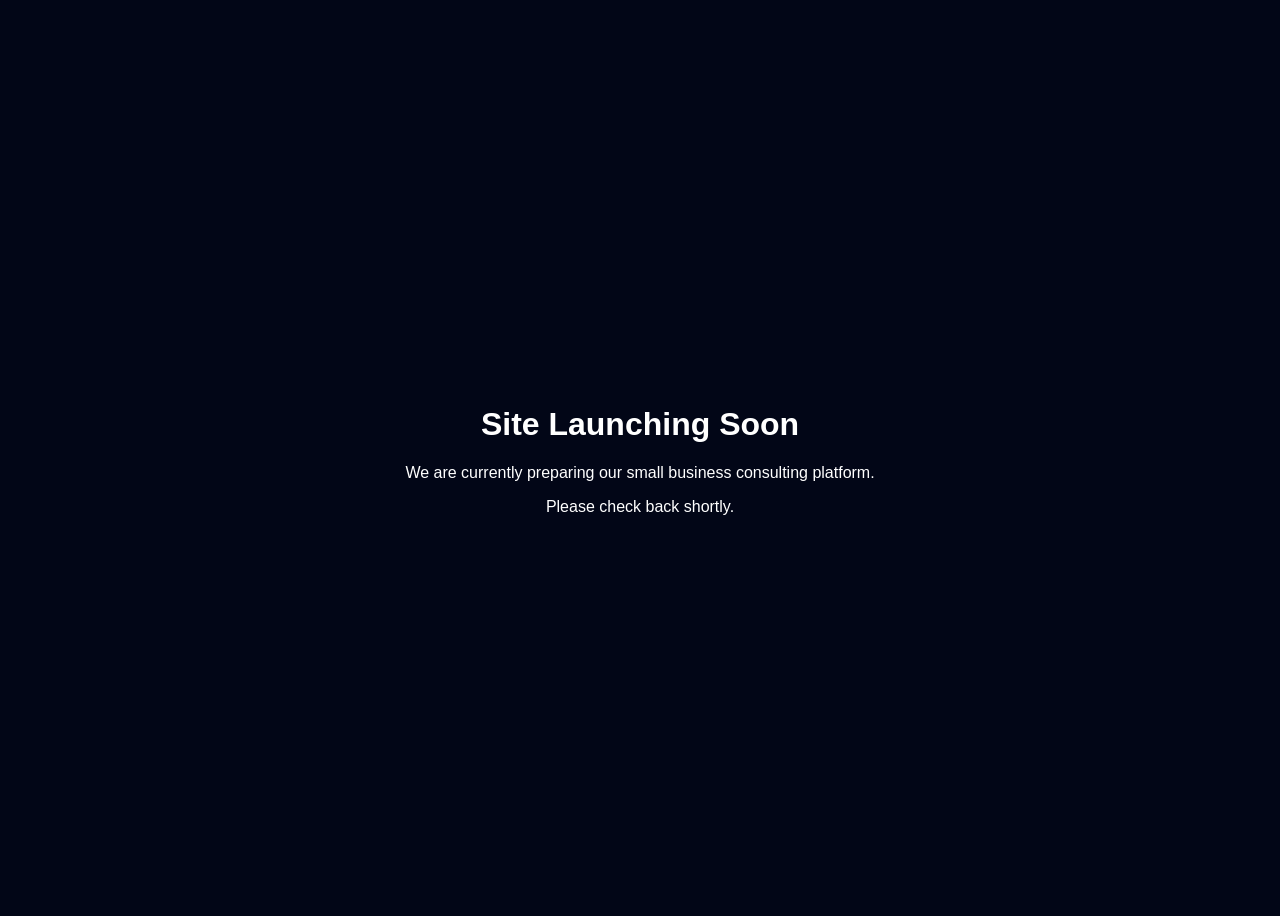
==== index.html @ 939db7ea "Create index.html" ====
<!DOCTYPE html>
<html>
<head>
<title>Frontline Technologies</title>
<style>
body{
background:#020617;
color:white;
font-family:sans-serif;
display:flex;
align-items:center;
justify-content:center;
height:100vh;
text-align:center;
}
.box{
max-width:600px;
}
</style>
</head>

<body>

<div class="box">
<h1>Site Launching Soon</h1>
<p>We are currently preparing our small business consulting platform.</p>
<p>Please check back shortly.</p>
</div>

</body>
</html>
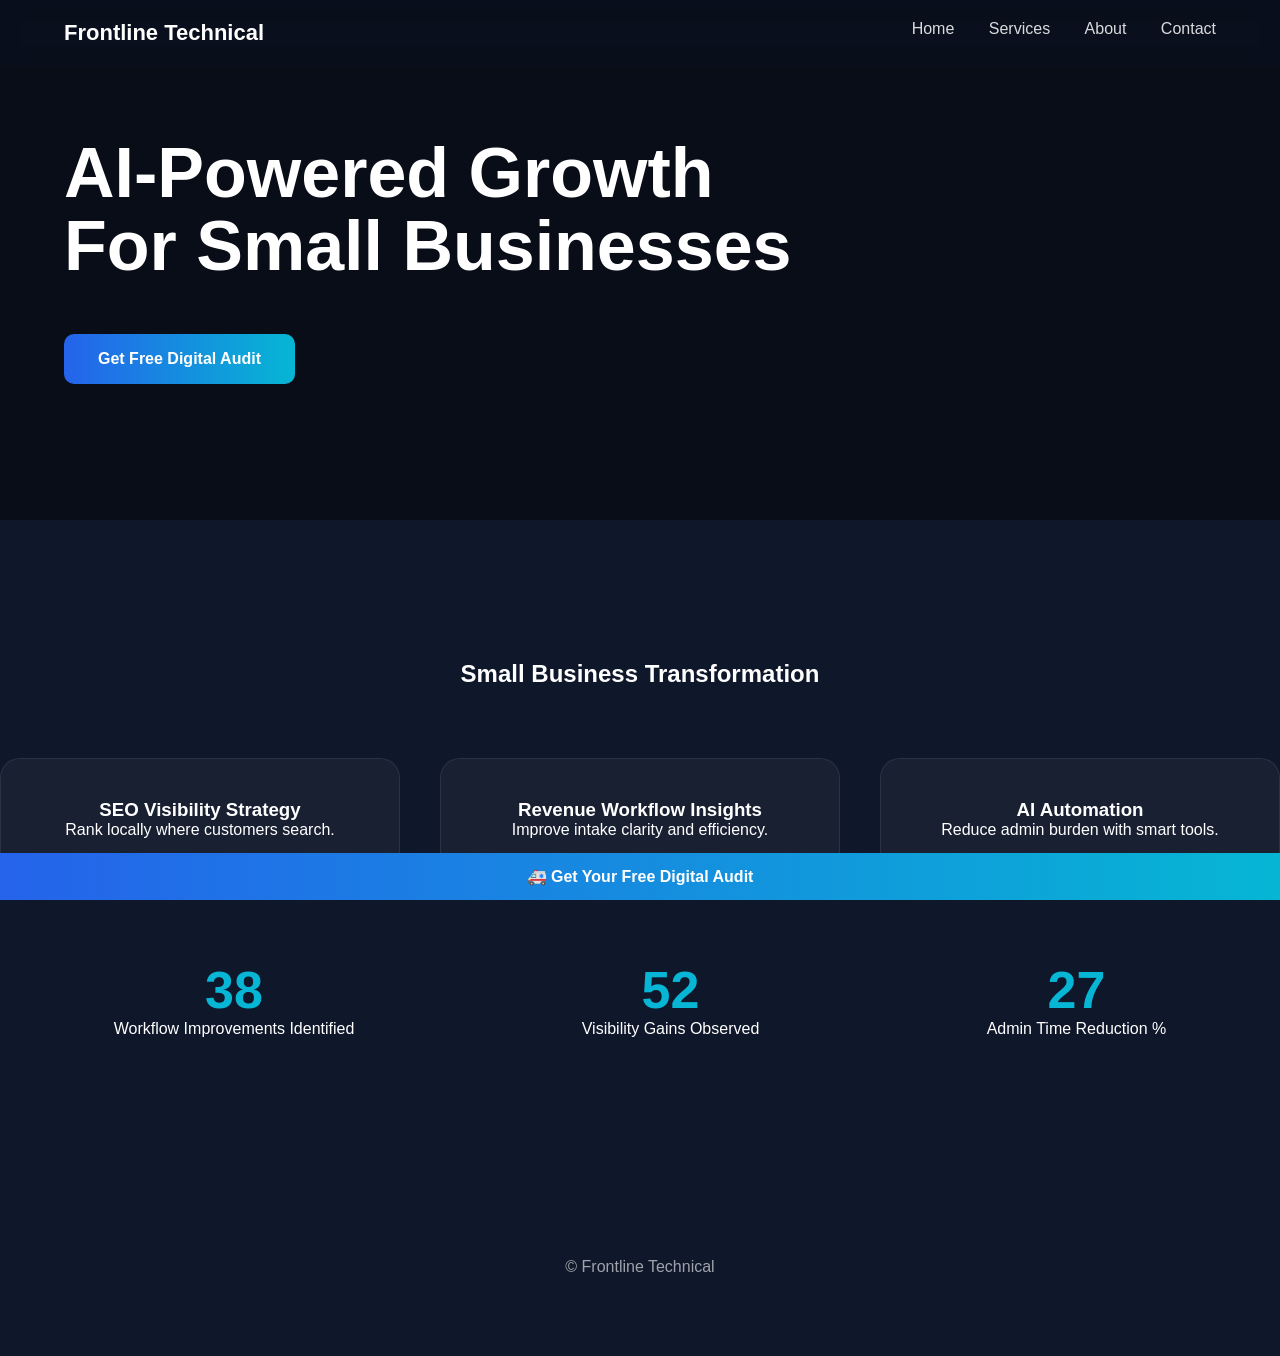
==== commit c6949e6c: "Add files via upload" ====
--- a/index.html
+++ b/index.html
@@ -1,31 +1,88 @@
-<!DOCTYPE html>
-<html>
-<head>
-<title>Frontline Technologies</title>
-<style>
-body{
-background:#020617;
-color:white;
-font-family:sans-serif;
-display:flex;
-align-items:center;
-justify-content:center;
-height:100vh;
-text-align:center;
-}
-.box{
-max-width:600px;
-}
-</style>
-</head>
-
-<body>
-
-<div class="box">
-<h1>Site Launching Soon</h1>
-<p>We are currently preparing our small business consulting platform.</p>
-<p>Please check back shortly.</p>
-</div>
-
-</body>
-</html>
+<!DOCTYPE html>
+<html>
+<head>
+<title>Home | Frontline Technical</title>
+<link rel="stylesheet" href="style.css">
+<script defer src="script.js"></script>
+</head>
+
+<body>
+
+<nav>
+<div class="container">
+<span class="logo">Frontline Technical</span>
+
+<ul>
+<li><a href="index.html">Home</a></li>
+<li><a href="services.html">Services</a></li>
+<li><a href="about.html">About</a></li>
+<li><a href="contact.html">Contact</a></li>
+</ul>
+</div>
+</nav>
+
+<section class="hero">
+<div class="container">
+
+<h1>AI-Powered Growth<br>For Small Businesses</h1>
+
+<a class="btn" href="contact.html">Get Free Digital Audit</a>
+
+</div>
+</section>
+
+<section class="section center">
+
+<h2>Small Business Transformation</h2>
+
+<div class="services">
+
+
+<div class="card">
+<h3>SEO Visibility Strategy</h3>
+<p>Rank locally where customers search.</p>
+</div>
+
+<div class="card">
+<h3>Revenue Workflow Insights</h3>
+<p>Improve intake clarity and efficiency.</p>
+</div>
+
+<div class="card">
+<h3>AI Automation</h3>
+<p>Reduce admin burden with smart tools.</p>
+</div>
+
+</div>
+
+<div class="metrics">
+
+<div class="metric">
+<h2 class="count" data-target="38">0</h2>
+<p>Workflow Improvements Identified</p>
+</div>
+
+<div class="metric">
+<h2 class="count" data-target="52">0</h2>
+<p>Visibility Gains Observed</p>
+</div>
+
+<div class="metric">
+<h2 class="count" data-target="27">0</h2>
+<p>Admin Time Reduction %</p>
+</div>
+
+</div>
+
+</section>
+
+<footer>
+© Frontline Technical
+</footer>
+
+<div class="ribbon">
+<a href="contact.html">🚑 Get Your Free Digital Audit</a>
+</div>
+
+</body>
+</html>
--- a/style.css
+++ b/style.css
@@ -0,0 +1,230 @@
+*{
+margin:0;
+padding:0;
+box-sizing:border-box;
+font-family:Inter, sans-serif;
+}
+
+body{
+background:#0f172a;
+color:white;
+overflow-x:hidden;
+}
+
+/* NAV */
+
+nav{
+position:fixed;
+width:100%;
+top:0;
+background:rgba(11,18,32,.6);
+backdrop-filter:blur(12px);
+padding:20px 0;
+z-index:999;
+}
+
+.container{
+width:90%;
+max-width:1200px;
+margin:auto;
+}
+
+.logo{
+font-size:22px;
+font-weight:700;
+}
+
+nav ul{
+float:right;
+list-style:none;
+}
+
+nav li{
+display:inline;
+margin-left:30px;
+}
+
+nav a{
+color:white;
+text-decoration:none;
+opacity:.85;
+}
+
+/* HERO */
+
+.hero{
+height:100vh;
+display:flex;
+align-items:center;
+background:
+radial-gradient(circle at 10% 20%, #2563eb 0%, transparent 40%),
+radial-gradient(circle at 80% 80%, #06b6d4 0%, transparent 40%);
+background-attachment:fixed;
+}
+.hero{
+height:520px;
+background:
+linear-gradient(rgba(0,0,0,.45),rgba(0,0,0,.45)),
+url("./images/banner.jpg");
+background-size:cover;
+background-position:center;
+}
+.hero h1{
+font-size:70px;
+line-height:1.05;
+margin-bottom:20px;
+}
+
+.btn{
+display:inline-block;
+margin-top:30px;
+padding:16px 34px;
+background:linear-gradient(90deg,#2563eb,#06b6d4);
+border-radius:10px;
+text-decoration:none;
+color:white;
+font-weight:600;
+transition:.3s;
+}
+
+.btn:hover{
+transform:translateY(-4px);
+box-shadow:0 20px 40px rgba(37,99,235,.4);
+}
+
+/* SECTIONS */
+
+.section{
+padding:140px 0;
+}
+
+.center{
+text-align:center;
+}
+
+.services{
+display:grid;
+grid-template-columns:repeat(auto-fit,minmax(260px,1fr));
+gap:40px;
+margin-top:70px;
+}
+
+.card{
+background:rgba(255,255,255,.04);
+padding:40px;
+border-radius:20px;
+border:1px solid rgba(255,255,255,.08);
+opacity:0;
+transform:translateY(60px);
+transition:.7s;
+}
+
+.card.show{
+opacity:1;
+transform:translateY(0);
+}
+
+.card:hover{
+transform:translateY(-10px);
+}
+
+/* COUNTERS */
+
+.metrics{
+display:flex;
+justify-content:space-around;
+margin-top:80px;
+}
+
+.metric h2{
+font-size:52px;
+color:#06b6d4;
+}
+
+/* CTA RIBBON */
+
+.ribbon{
+position:fixed;
+bottom:0;
+width:100%;
+background:linear-gradient(90deg,#2563eb,#06b6d4);
+padding:14px;
+text-align:center;
+z-index:999;
+}
+
+.ribbon a{
+color:white;
+font-weight:700;
+text-decoration:none;
+}
+
+/* FOOTER */
+
+footer{
+padding:80px 0;
+text-align:center;
+opacity:.6;
+}
+.contact-card{
+background:rgba(255,255,255,.05);
+padding:50px;
+border-radius:20px;
+border:1px solid rgba(255,255,255,.08);
+max-width:800px;
+margin:auto;
+margin-top:50px;
+}
+.form-grid{
+display:grid;
+grid-template-columns:1fr 1fr;
+gap:18px;
+margin-top:25px;
+}
+
+.form-grid textarea{
+grid-column:span 2;
+min-height:120px;
+}
+
+.contact-card input,
+.contact-card textarea{
+width:100%;
+padding:16px;
+border-radius:10px;
+border:1px solid rgba(255,255,255,.15);
+background:rgba(0,0,0,.3);
+color:white;
+font-size:15px;
+}
+
+.contact-card input:focus,
+.contact-card textarea:focus{
+outline:none;
+border-color:#06b6d4;
+box-shadow:0 0 0 2px rgba(6,182,212,.25);
+}
+
+.form-button{
+margin-top:30px;
+text-align:center;
+}
+
+.form-button .btn{
+font-size:18px;
+padding:18px 40px;
+}
+
+/* MOBILE */
+
+@media(max-width:700px){
+
+.form-grid{
+grid-template-columns:1fr;
+}
+
+.form-grid textarea{
+grid-column:span 1;
+}
+
+}
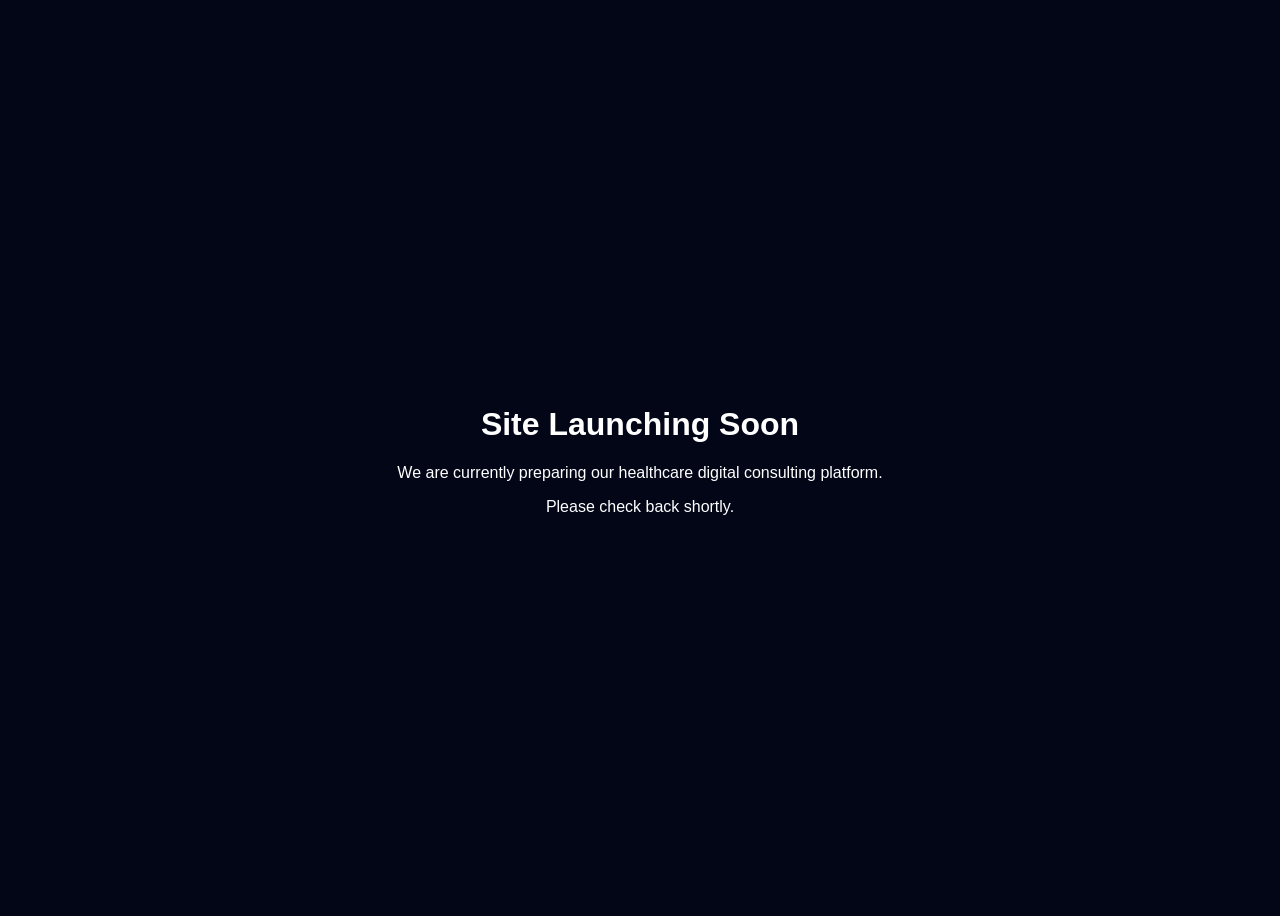
==== commit 8461cdd9: "Update index.html" ====
--- a/index.html
+++ b/index.html
@@ -1,88 +1,31 @@
 <!DOCTYPE html>
 <html>
 <head>
-<title>Home | Frontline Technical</title>
-<link rel="stylesheet" href="style.css">
-<script defer src="script.js"></script>
+<title>Frontline Healthcare Digital</title>
+<style>
+body{
+background:#020617;
+color:white;
+font-family:sans-serif;
+display:flex;
+align-items:center;
+justify-content:center;
+height:100vh;
+text-align:center;
+}
+.box{
+max-width:600px;
+}
+</style>
 </head>
 
 <body>
 
-<nav>
-<div class="container">
-<span class="logo">Frontline Technical</span>
-
-<ul>
-<li><a href="index.html">Home</a></li>
-<li><a href="services.html">Services</a></li>
-<li><a href="about.html">About</a></li>
-<li><a href="contact.html">Contact</a></li>
-</ul>
-</div>
-</nav>
-
-<section class="hero">
-<div class="container">
-
-<h1>AI-Powered Growth<br>For Small Businesses</h1>
-
-<a class="btn" href="contact.html">Get Free Digital Audit</a>
-
-</div>
-</section>
-
-<section class="section center">
-
-<h2>Small Business Transformation</h2>
-
-<div class="services">
-
-
-<div class="card">
-<h3>SEO Visibility Strategy</h3>
-<p>Rank locally where customers search.</p>
-</div>
-
-<div class="card">
-<h3>Revenue Workflow Insights</h3>
-<p>Improve intake clarity and efficiency.</p>
-</div>
-
-<div class="card">
-<h3>AI Automation</h3>
-<p>Reduce admin burden with smart tools.</p>
-</div>
-
-</div>
-
-<div class="metrics">
-
-<div class="metric">
-<h2 class="count" data-target="38">0</h2>
-<p>Workflow Improvements Identified</p>
-</div>
-
-<div class="metric">
-<h2 class="count" data-target="52">0</h2>
-<p>Visibility Gains Observed</p>
-</div>
-
-<div class="metric">
-<h2 class="count" data-target="27">0</h2>
-<p>Admin Time Reduction %</p>
-</div>
-
-</div>
-
-</section>
-
-<footer>
-© Frontline Technical
-</footer>
-
-<div class="ribbon">
-<a href="contact.html">🚑 Get Your Free Digital Audit</a>
+<div class="box">
+<h1>Site Launching Soon</h1>
+<p>We are currently preparing our healthcare digital consulting platform.</p>
+<p>Please check back shortly.</p>
 </div>
 
 </body>
-</html>+</html>
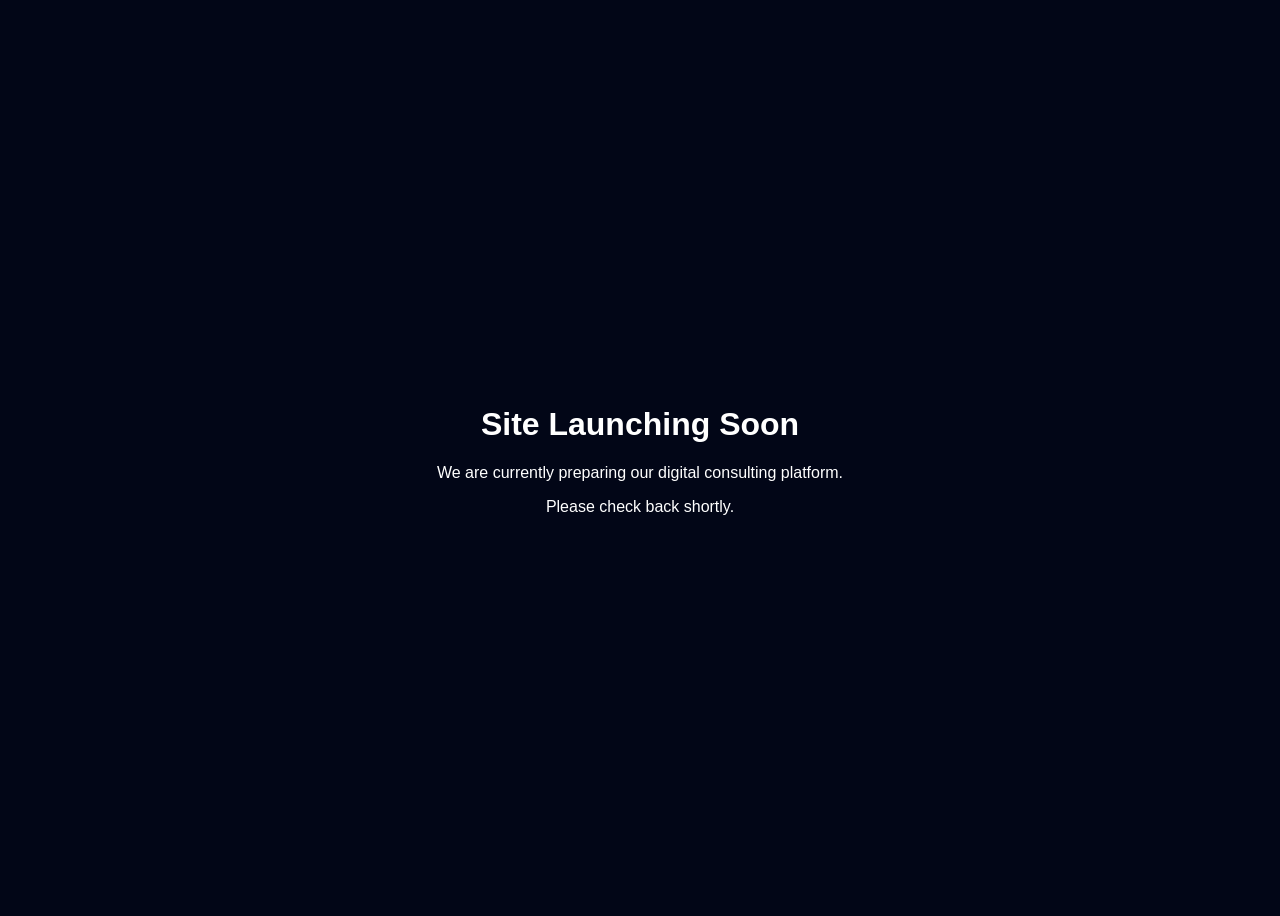
==== commit 7f896527: "Update index.html" ====
--- a/index.html
+++ b/index.html
@@ -23,7 +23,7 @@
 
 <div class="box">
 <h1>Site Launching Soon</h1>
-<p>We are currently preparing our healthcare digital consulting platform.</p>
+<p>We are currently preparing our digital consulting platform.</p>
 <p>Please check back shortly.</p>
 </div>
 
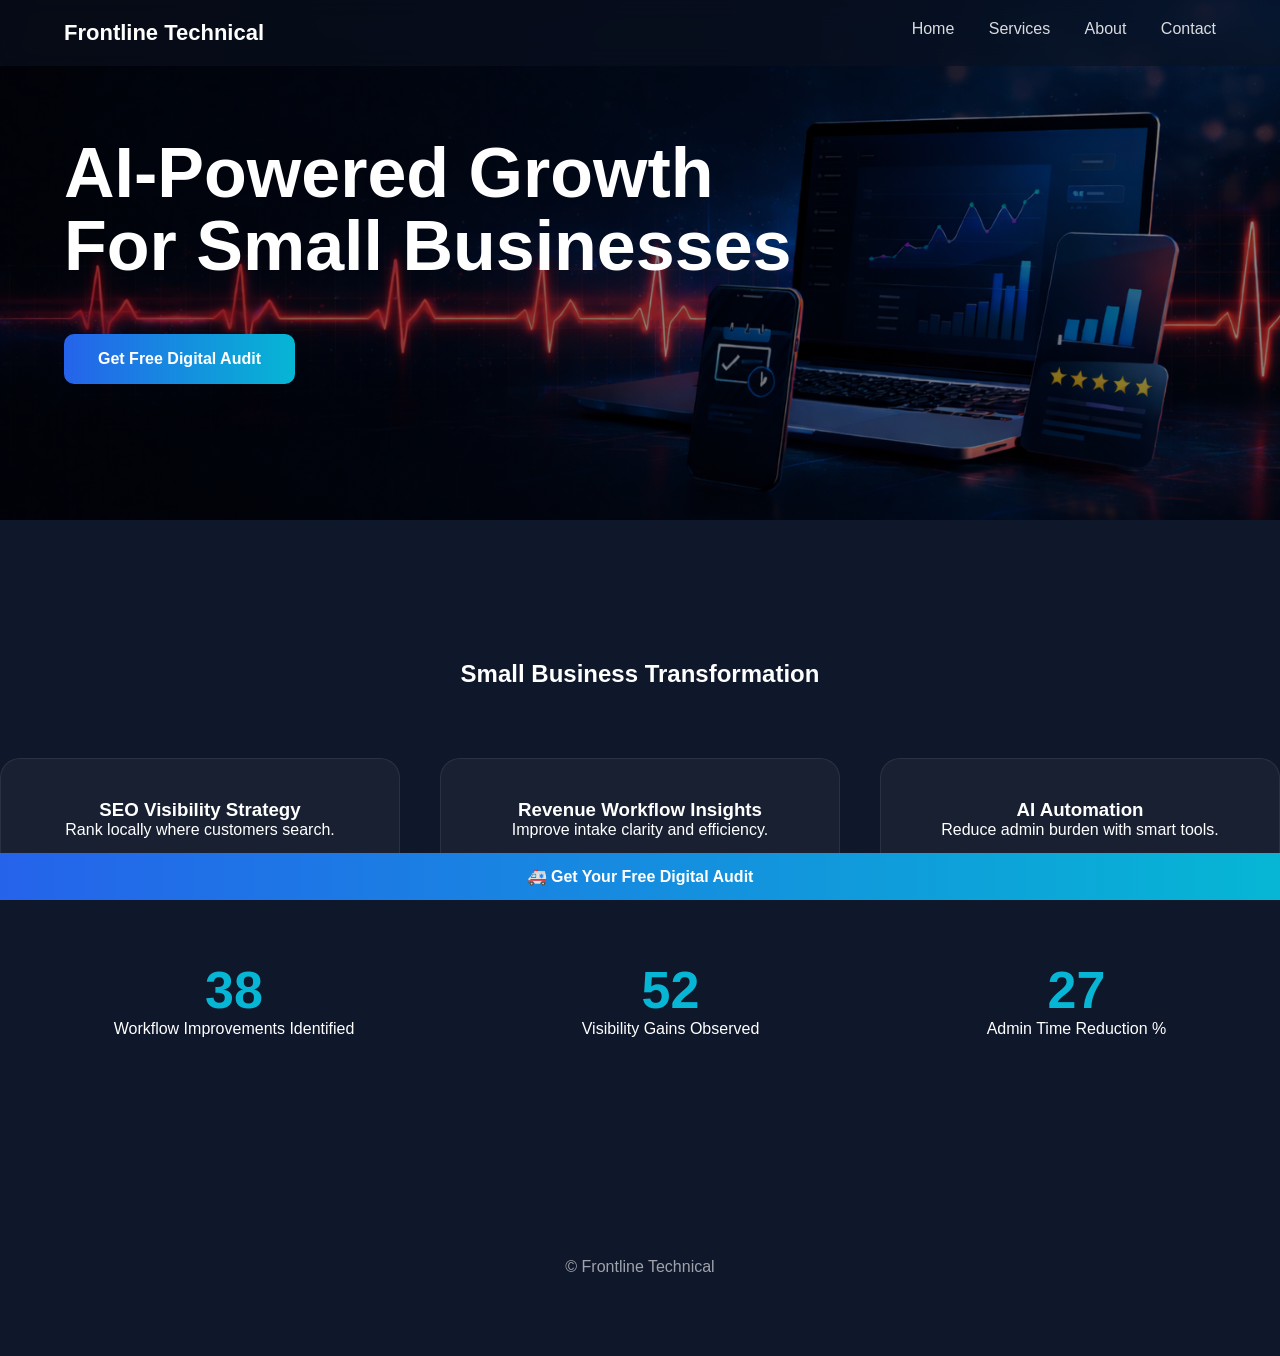
==== commit 8fc57d6f: "Add files via upload" ====
--- a/index.html
+++ b/index.html
@@ -1,31 +1,88 @@
 <!DOCTYPE html>
 <html>
 <head>
-<title>Frontline Healthcare Digital</title>
-<style>
-body{
-background:#020617;
-color:white;
-font-family:sans-serif;
-display:flex;
-align-items:center;
-justify-content:center;
-height:100vh;
-text-align:center;
-}
-.box{
-max-width:600px;
-}
-</style>
+<title>Home | Frontline Technical</title>
+<link rel="stylesheet" href="style.css">
+<script defer src="script.js"></script>
 </head>
 
 <body>
 
-<div class="box">
-<h1>Site Launching Soon</h1>
-<p>We are currently preparing our digital consulting platform.</p>
-<p>Please check back shortly.</p>
+<nav>
+<div class="container">
+<span class="logo">Frontline Technical</span>
+
+<ul>
+<li><a href="index.html">Home</a></li>
+<li><a href="services.html">Services</a></li>
+<li><a href="about.html">About</a></li>
+<li><a href="contact.html">Contact</a></li>
+</ul>
+</div>
+</nav>
+
+<section class="hero">
+<div class="container">
+
+<h1>AI-Powered Growth<br>For Small Businesses</h1>
+
+<a class="btn" href="contact.html">Get Free Digital Audit</a>
+
+</div>
+</section>
+
+<section class="section center">
+
+<h2>Small Business Transformation</h2>
+
+<div class="services">
+
+
+<div class="card">
+<h3>SEO Visibility Strategy</h3>
+<p>Rank locally where customers search.</p>
+</div>
+
+<div class="card">
+<h3>Revenue Workflow Insights</h3>
+<p>Improve intake clarity and efficiency.</p>
+</div>
+
+<div class="card">
+<h3>AI Automation</h3>
+<p>Reduce admin burden with smart tools.</p>
+</div>
+
+</div>
+
+<div class="metrics">
+
+<div class="metric">
+<h2 class="count" data-target="38">0</h2>
+<p>Workflow Improvements Identified</p>
+</div>
+
+<div class="metric">
+<h2 class="count" data-target="52">0</h2>
+<p>Visibility Gains Observed</p>
+</div>
+
+<div class="metric">
+<h2 class="count" data-target="27">0</h2>
+<p>Admin Time Reduction %</p>
+</div>
+
+</div>
+
+</section>
+
+<footer>
+© Frontline Technical
+</footer>
+
+<div class="ribbon">
+<a href="contact.html">🚑 Get Your Free Digital Audit</a>
 </div>
 
 </body>
-</html>
+</html>
--- a/style.css
+++ b/style.css
@@ -0,0 +1,230 @@
+*{
+margin:0;
+padding:0;
+box-sizing:border-box;
+font-family:Inter, sans-serif;
+}
+
+body{
+background:#0f172a;
+color:white;
+overflow-x:hidden;
+}
+
+/* NAV */
+
+nav{
+position:fixed;
+width:100%;
+top:0;
+background:rgba(11,18,32,.6);
+backdrop-filter:blur(12px);
+padding:20px 0;
+z-index:999;
+}
+
+.container{
+width:90%;
+max-width:1200px;
+margin:auto;
+}
+
+.logo{
+font-size:22px;
+font-weight:700;
+}
+
+nav ul{
+float:right;
+list-style:none;
+}
+
+nav li{
+display:inline;
+margin-left:30px;
+}
+
+nav a{
+color:white;
+text-decoration:none;
+opacity:.85;
+}
+
+/* HERO */
+
+.hero{
+height:100vh;
+display:flex;
+align-items:center;
+background:
+radial-gradient(circle at 10% 20%, #2563eb 0%, transparent 40%),
+radial-gradient(circle at 80% 80%, #06b6d4 0%, transparent 40%);
+background-attachment:fixed;
+}
+.hero{
+height:520px;
+background:
+linear-gradient(rgba(0,0,0,.45),rgba(0,0,0,.45)),
+url("banner.jpg");
+background-size:cover;
+background-position:center;
+}
+.hero h1{
+font-size:70px;
+line-height:1.05;
+margin-bottom:20px;
+}
+
+.btn{
+display:inline-block;
+margin-top:30px;
+padding:16px 34px;
+background:linear-gradient(90deg,#2563eb,#06b6d4);
+border-radius:10px;
+text-decoration:none;
+color:white;
+font-weight:600;
+transition:.3s;
+}
+
+.btn:hover{
+transform:translateY(-4px);
+box-shadow:0 20px 40px rgba(37,99,235,.4);
+}
+
+/* SECTIONS */
+
+.section{
+padding:140px 0;
+}
+
+.center{
+text-align:center;
+}
+
+.services{
+display:grid;
+grid-template-columns:repeat(auto-fit,minmax(260px,1fr));
+gap:40px;
+margin-top:70px;
+}
+
+.card{
+background:rgba(255,255,255,.04);
+padding:40px;
+border-radius:20px;
+border:1px solid rgba(255,255,255,.08);
+opacity:0;
+transform:translateY(60px);
+transition:.7s;
+}
+
+.card.show{
+opacity:1;
+transform:translateY(0);
+}
+
+.card:hover{
+transform:translateY(-10px);
+}
+
+/* COUNTERS */
+
+.metrics{
+display:flex;
+justify-content:space-around;
+margin-top:80px;
+}
+
+.metric h2{
+font-size:52px;
+color:#06b6d4;
+}
+
+/* CTA RIBBON */
+
+.ribbon{
+position:fixed;
+bottom:0;
+width:100%;
+background:linear-gradient(90deg,#2563eb,#06b6d4);
+padding:14px;
+text-align:center;
+z-index:999;
+}
+
+.ribbon a{
+color:white;
+font-weight:700;
+text-decoration:none;
+}
+
+/* FOOTER */
+
+footer{
+padding:80px 0;
+text-align:center;
+opacity:.6;
+}
+.contact-card{
+background:rgba(255,255,255,.05);
+padding:50px;
+border-radius:20px;
+border:1px solid rgba(255,255,255,.08);
+max-width:800px;
+margin:auto;
+margin-top:50px;
+}
+.form-grid{
+display:grid;
+grid-template-columns:1fr 1fr;
+gap:18px;
+margin-top:25px;
+}
+
+.form-grid textarea{
+grid-column:span 2;
+min-height:120px;
+}
+
+.contact-card input,
+.contact-card textarea{
+width:100%;
+padding:16px;
+border-radius:10px;
+border:1px solid rgba(255,255,255,.15);
+background:rgba(0,0,0,.3);
+color:white;
+font-size:15px;
+}
+
+.contact-card input:focus,
+.contact-card textarea:focus{
+outline:none;
+border-color:#06b6d4;
+box-shadow:0 0 0 2px rgba(6,182,212,.25);
+}
+
+.form-button{
+margin-top:30px;
+text-align:center;
+}
+
+.form-button .btn{
+font-size:18px;
+padding:18px 40px;
+}
+
+/* MOBILE */
+
+@media(max-width:700px){
+
+.form-grid{
+grid-template-columns:1fr;
+}
+
+.form-grid textarea{
+grid-column:span 1;
+}
+
+}
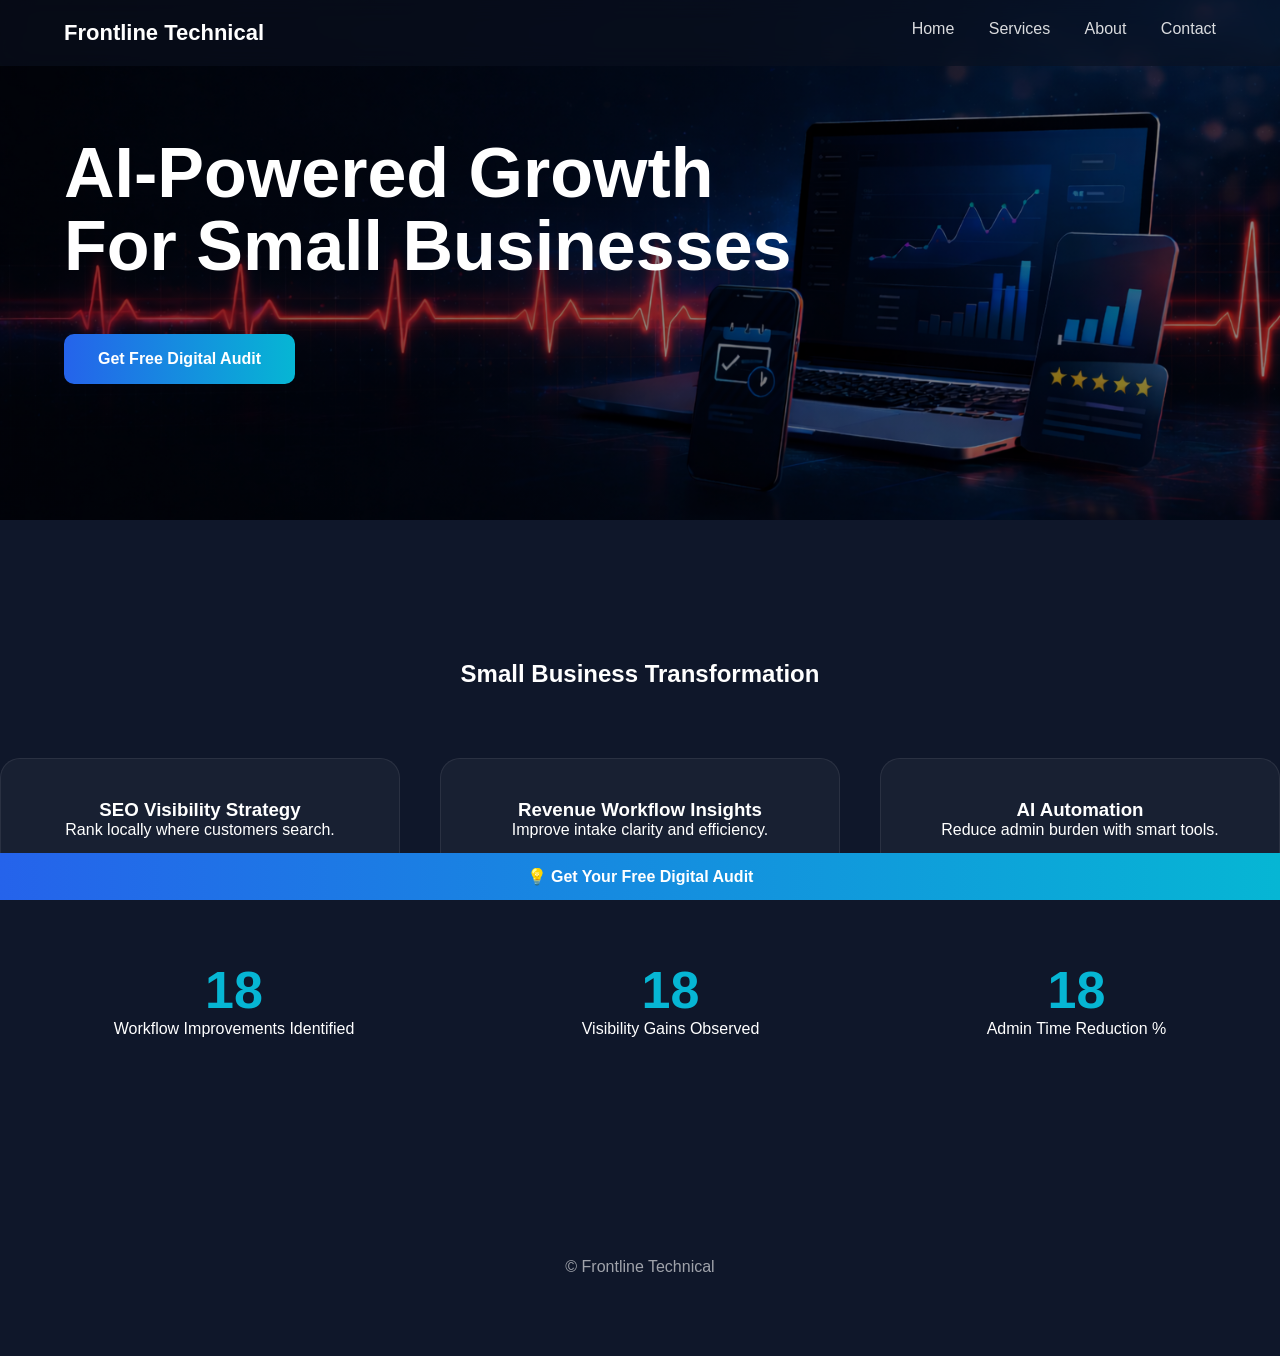
==== commit 3b258ad9: "Update index.html" ====
--- a/index.html
+++ b/index.html
@@ -81,8 +81,8 @@
 </footer>
 
 <div class="ribbon">
-<a href="contact.html">🚑 Get Your Free Digital Audit</a>
+<a href="contact.html">💡 Get Your Free Digital Audit</a>
 </div>
 
 </body>
-</html>+</html>
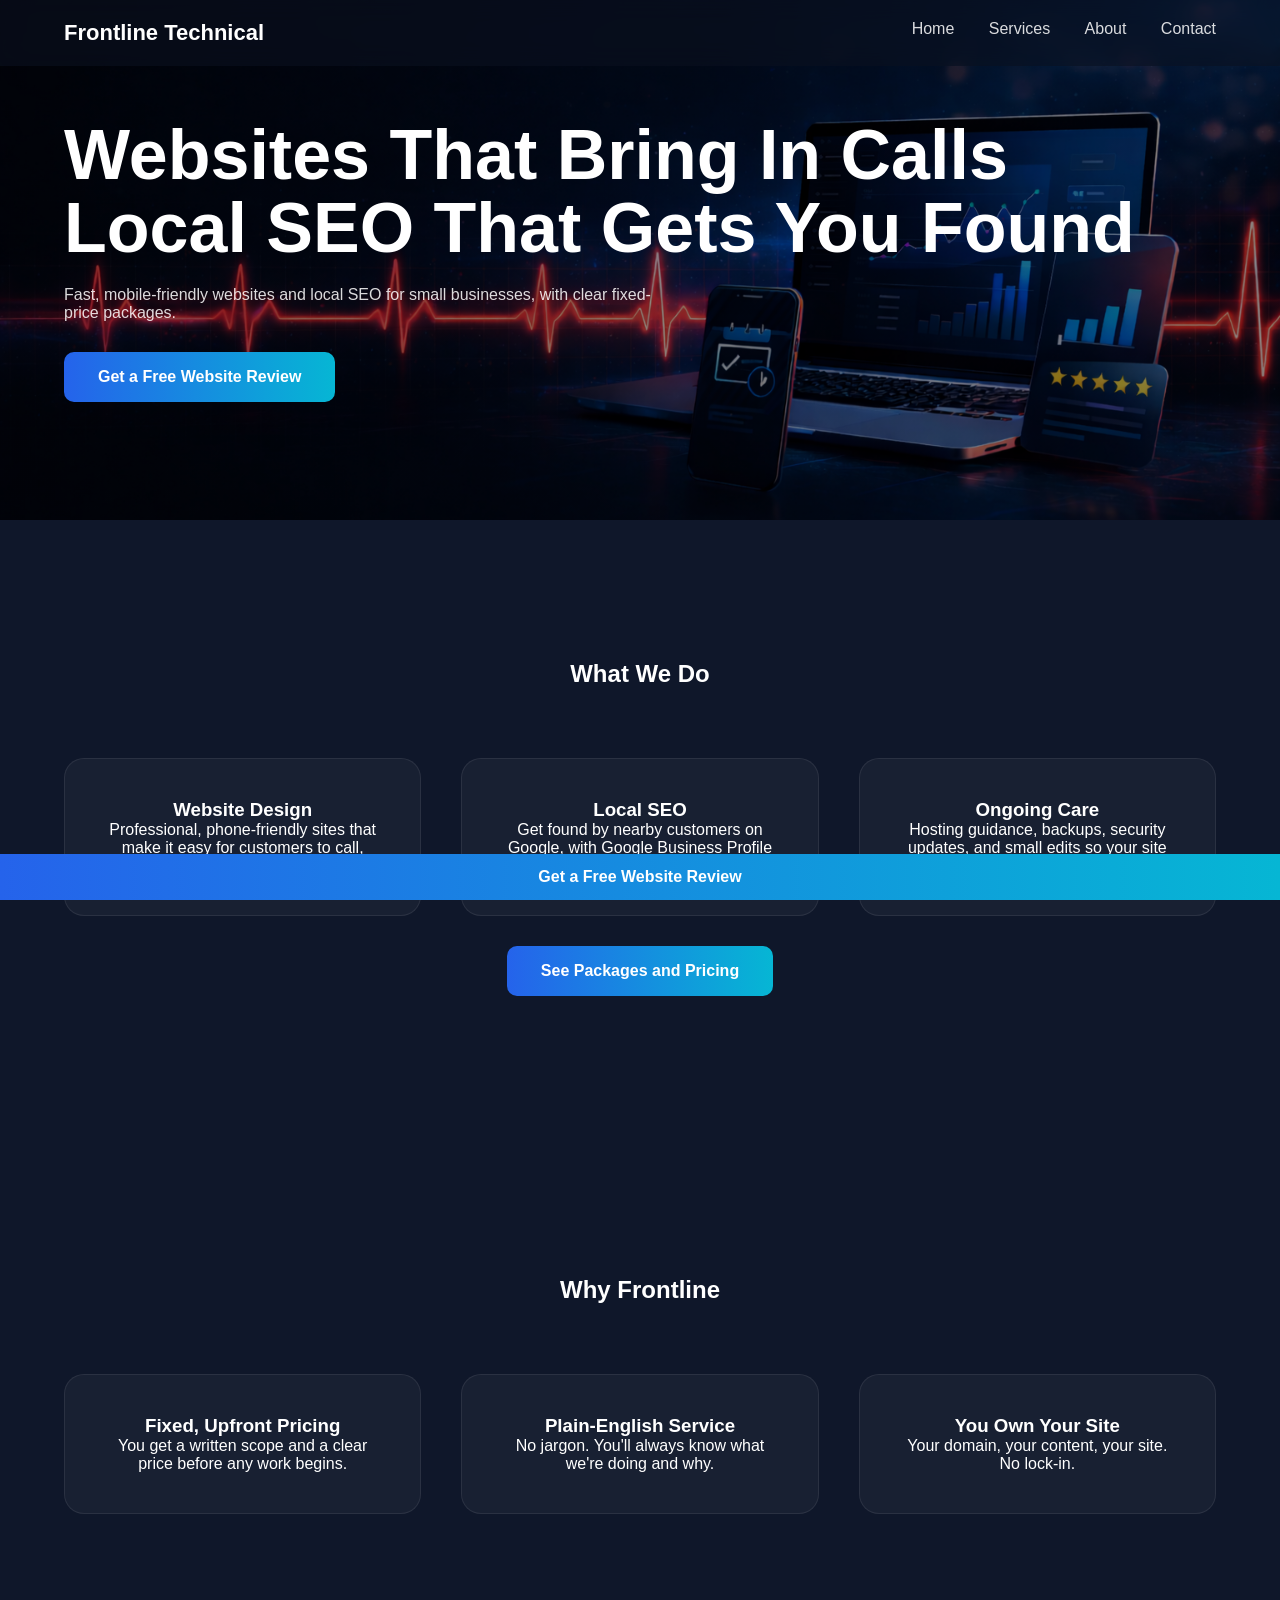
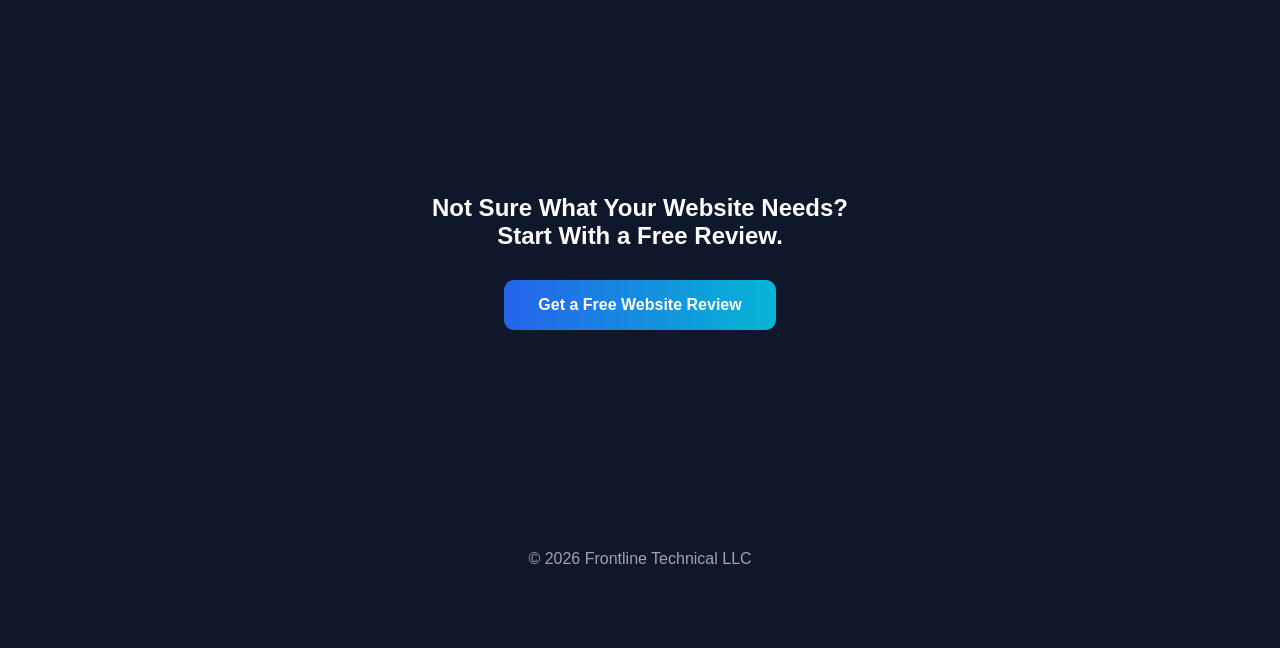
==== commit 59bd7085: "Add files via upload" ====
--- a/index.html
+++ b/index.html
@@ -1,7 +1,10 @@
 <!DOCTYPE html>
-<html>
+<html lang="en">
 <head>
-<title>Home | Frontline Technical</title>
+<meta charset="UTF-8">
+<meta name="viewport" content="width=device-width, initial-scale=1">
+<title>Small Business Websites &amp; Local SEO | Frontline Technical</title>
+<meta name="description" content="Fast, mobile-friendly websites and local SEO for small businesses. Fixed-price packages from Frontline Technical LLC. Get a free website review.">
 <link rel="stylesheet" href="style.css">
 <script defer src="script.js"></script>
 </head>
@@ -21,67 +24,107 @@
 </div>
 </nav>
 
+<!-- HERO -->
+
 <section class="hero">
 <div class="container">
 
-<h1>AI-Powered Growth<br>For Small Businesses</h1>
+<h1>Websites That Bring In Calls<br>Local SEO That Gets You Found</h1>
 
-<a class="btn" href="contact.html">Get Free Digital Audit</a>
+<p style="max-width:600px;opacity:.85;">
+Fast, mobile-friendly websites and local SEO for small businesses,
+with clear fixed-price packages.
+</p>
+
+<a class="btn" href="contact.html">Get a Free Website Review</a>
 
 </div>
 </section>
 
+<!-- WHAT WE DO -->
+
 <section class="section center">
 
-<h2>Small Business Transformation</h2>
+<div class="container">
+
+<h2>What We Do</h2>
 
 <div class="services">
 
-
 <div class="card">
-<h3>SEO Visibility Strategy</h3>
-<p>Rank locally where customers search.</p>
+<h3>Website Design</h3>
+<p>Professional, phone-friendly sites that make it easy for customers to call, book, or request a quote.</p>
 </div>
 
 <div class="card">
-<h3>Revenue Workflow Insights</h3>
-<p>Improve intake clarity and efficiency.</p>
+<h3>Local SEO</h3>
+<p>Get found by nearby customers on Google, with Google Business Profile optimization and local search pages.</p>
 </div>
 
 <div class="card">
-<h3>AI Automation</h3>
-<p>Reduce admin burden with smart tools.</p>
+<h3>Ongoing Care</h3>
+<p>Hosting guidance, backups, security updates, and small edits so your site stays current.</p>
 </div>
 
 </div>
 
-<div class="metrics">
+<a class="btn" href="services.html">See Packages and Pricing</a>
 
-<div class="metric">
-<h2 class="count" data-target="38">0</h2>
-<p>Workflow Improvements Identified</p>
 </div>
 
-<div class="metric">
-<h2 class="count" data-target="52">0</h2>
-<p>Visibility Gains Observed</p>
+</section>
+
+<!-- WHY FRONTLINE -->
+
+<section class="section center">
+
+<div class="container">
+
+<h2>Why Frontline</h2>
+
+<div class="services">
+
+<div class="card">
+<h3>Fixed, Upfront Pricing</h3>
+<p>You get a written scope and a clear price before any work begins.</p>
 </div>
 
-<div class="metric">
-<h2 class="count" data-target="27">0</h2>
-<p>Admin Time Reduction %</p>
+<div class="card">
+<h3>Plain-English Service</h3>
+<p>No jargon. You'll always know what we're doing and why.</p>
+</div>
+
+<div class="card">
+<h3>You Own Your Site</h3>
+<p>Your domain, your content, your site. No lock-in.</p>
+</div>
+
 </div>
 
 </div>
 
 </section>
 
+<!-- CTA -->
+
+<section class="section center">
+
+<div class="container">
+
+<h2>Not Sure What Your Website Needs?<br>Start With a Free Review.</h2>
+
+<a class="btn" href="contact.html">Get a Free Website Review</a>
+
+</div>
+
+</section>
+
 <footer>
-© Frontline Technical
+© 2026 Frontline Technical LLC
 </footer>
 
 <div class="ribbon">
-<a href="contact.html">💡 Get Your Free Digital Audit</a>
+<a href="contact.html">Get a Free Website Review</a>
 </div>
 
 </body>
--- a/style.css
+++ b/style.css
@@ -228,3 +228,50 @@
 }
 
 }
+
+/* MOBILE LAYOUT (added) */
+
+@media(max-width:700px){
+
+nav{
+padding:14px 0;
+}
+
+nav ul{
+float:none;
+margin-top:10px;
+}
+
+nav li{
+margin-left:0;
+margin-right:18px;
+}
+
+.hero{
+height:auto;
+min-height:520px;
+padding:130px 0 70px;
+}
+
+.hero h1{
+font-size:36px;
+}
+
+.section{
+padding:80px 0;
+}
+
+.services{
+gap:24px;
+margin-top:40px;
+}
+
+.card{
+padding:28px;
+}
+
+.contact-card{
+padding:30px 20px;
+}
+
+}
